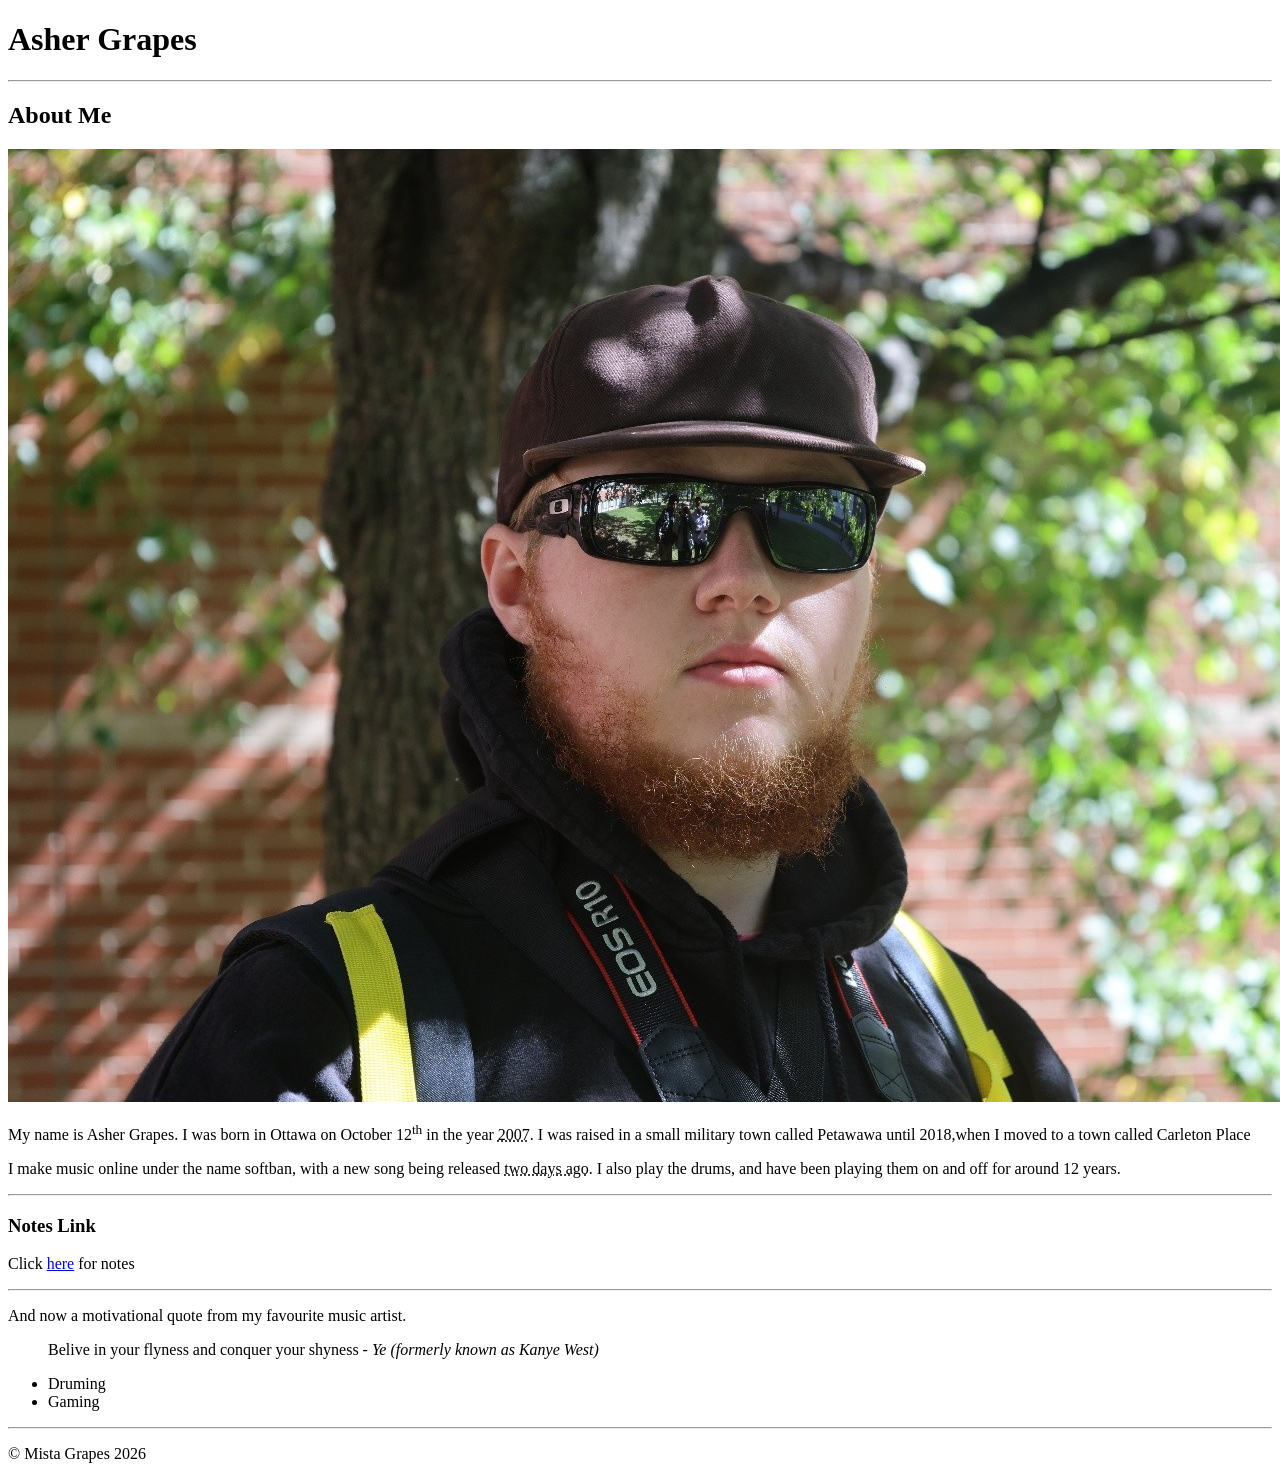
==== html-assignment/index.html @ 164e770a "corrected name for index" ====
<!DOCTYPE html>
<html lang="en">
<head>
    <meta charset="UTF-8">
    <meta name="viewport" content="width=device-width, initial-scale=1.0">
    <title>grap0005 html assignment</title>
</head>
<body>
    <header>
        <h1>Asher Grapes</h1>
        <hr>
    </header>
    <article>
        <h2>About Me</h2>
        <img src="images/Grapes_pic.jpg" alt="picutre of a ginger with a dope beard">
        <p>My name is Asher Grapes. I was born in Ottawa on October 12<sup>th</sup> in the year <abbr title="The best year ever">2007</abbr>. I was raised in a small military town called Petawawa until 2018,when I moved to a town called Carleton Place</p>
        <p>I make music online under the name softban, with a new song being released <abbr title="September 21 2026">two days ago</abbr>. I also play the drums, and have been playing them on and off for around 12 years.</p>
        <hr>
        <article>
            <h3>Notes Link</h3>
            <p>Click <a href="notes.html">here</a> for notes</p>
        </article>
        <hr>
        <p>And now a motivational quote from my favourite music artist.</p>
        <blockquote>
            Belive in your flyness and conquer your shyness <cite>- Ye (formerly known as Kanye West) </cite>
        </blockquote>
        <ul>
            <li>Druming</li>
            <li>Gaming</li>
        </ul>
    </article>
    <hr>
    <footer>
        <p>&copy; Mista Grapes 2026</p>
    </footer>
</body>
</html>
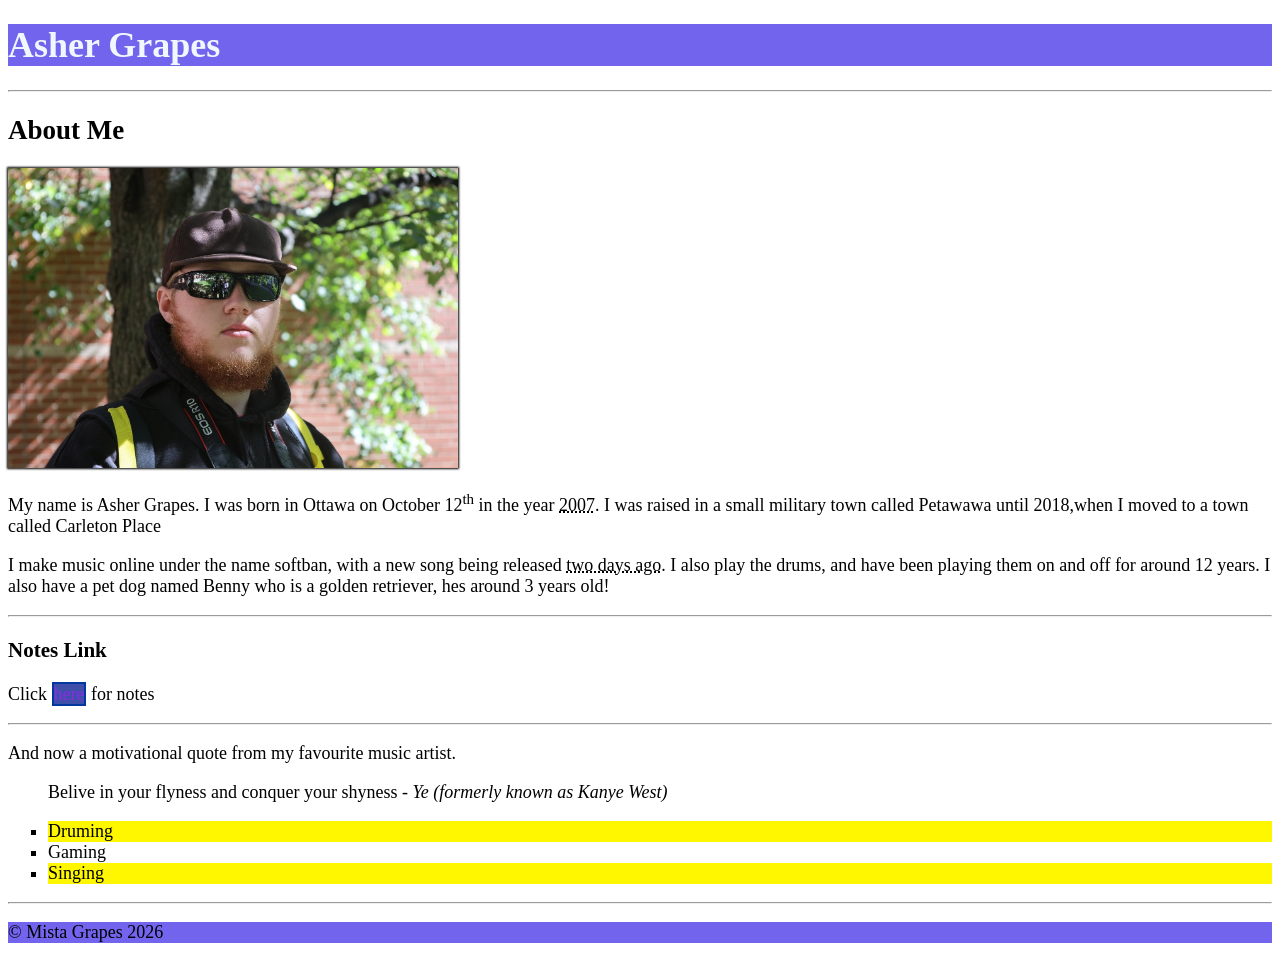
==== commit 9c102cd3: "adds css updates. adds new text in p tag" ====
--- a/html-assignment/index.html
+++ b/html-assignment/index.html
@@ -4,30 +4,33 @@
     <meta charset="UTF-8">
     <meta name="viewport" content="width=device-width, initial-scale=1.0">
     <title>grap0005 html assignment</title>
+    <link rel="stylesheet" href="css/main.css">
 </head>
 <body>
-    <header>
+    <header class="site-title">
         <h1>Asher Grapes</h1>
+        
         <hr>
     </header>
     <article>
         <h2>About Me</h2>
-        <img src="images/Grapes_pic.jpg" alt="picutre of a ginger with a dope beard">
+        <img id="my-image" src="images/Grapes_pic.jpg" alt="picutre of a ginger with a dope beard">
         <p>My name is Asher Grapes. I was born in Ottawa on October 12<sup>th</sup> in the year <abbr title="The best year ever">2007</abbr>. I was raised in a small military town called Petawawa until 2018,when I moved to a town called Carleton Place</p>
-        <p>I make music online under the name softban, with a new song being released <abbr title="September 21 2026">two days ago</abbr>. I also play the drums, and have been playing them on and off for around 12 years.</p>
+        <p>I make music online under the name softban, with a new song being released <abbr title="September 21 2026">two days ago</abbr>. I also play the drums, and have been playing them on and off for around 12 years. I also have a pet dog named Benny who is a golden retriever, hes around 3 years old!</p>
         <hr>
         <article>
             <h3>Notes Link</h3>
-            <p>Click <a href="notes.html">here</a> for notes</p>
+            <p>Click <a id="notes-tab" href="notes.html">here</a> for notes</p>
         </article>
         <hr>
         <p>And now a motivational quote from my favourite music artist.</p>
         <blockquote>
             Belive in your flyness and conquer your shyness <cite>- Ye (formerly known as Kanye West) </cite>
         </blockquote>
-        <ul>
+        <ul id="hobbies">
             <li>Druming</li>
             <li>Gaming</li>
+            <li>Singing</li>
         </ul>
     </article>
     <hr>
--- a/html-assignment/css/main.css
+++ b/html-assignment/css/main.css
@@ -0,0 +1,48 @@
+body {
+    font-size: 18px;
+}
+
+h1, footer {
+    background-color: rgb(114, 100, 237);
+}
+
+#my-image {
+    box-shadow: 0 0 2px 1px black;
+}
+
+#my-image {
+    height: 300px;
+    width: 450px;
+}
+
+.site-title {
+    color: aliceblue;
+}
+
+ul {
+    list-style-type: square;
+}
+
+#hobbies li:nth-child(odd) {
+    background: rgb(255, 247, 0)
+}
+
+#notes-tab {
+    color: blueviolet;
+    text-decoration: none;
+}
+
+#index-tab {
+    color: blueviolet;
+    text-decoration: none;
+}
+
+#notes-tab, #index-tab {
+    background-color: rgb(63, 79, 169);
+    border: 2px solid rgb(0, 56, 160);
+}
+
+#notes-tab:hover, #index-tab:hover {
+    background-color: rgb(74, 134, 171);
+    border: 2px solid rgb(0, 179, 214);
+}
